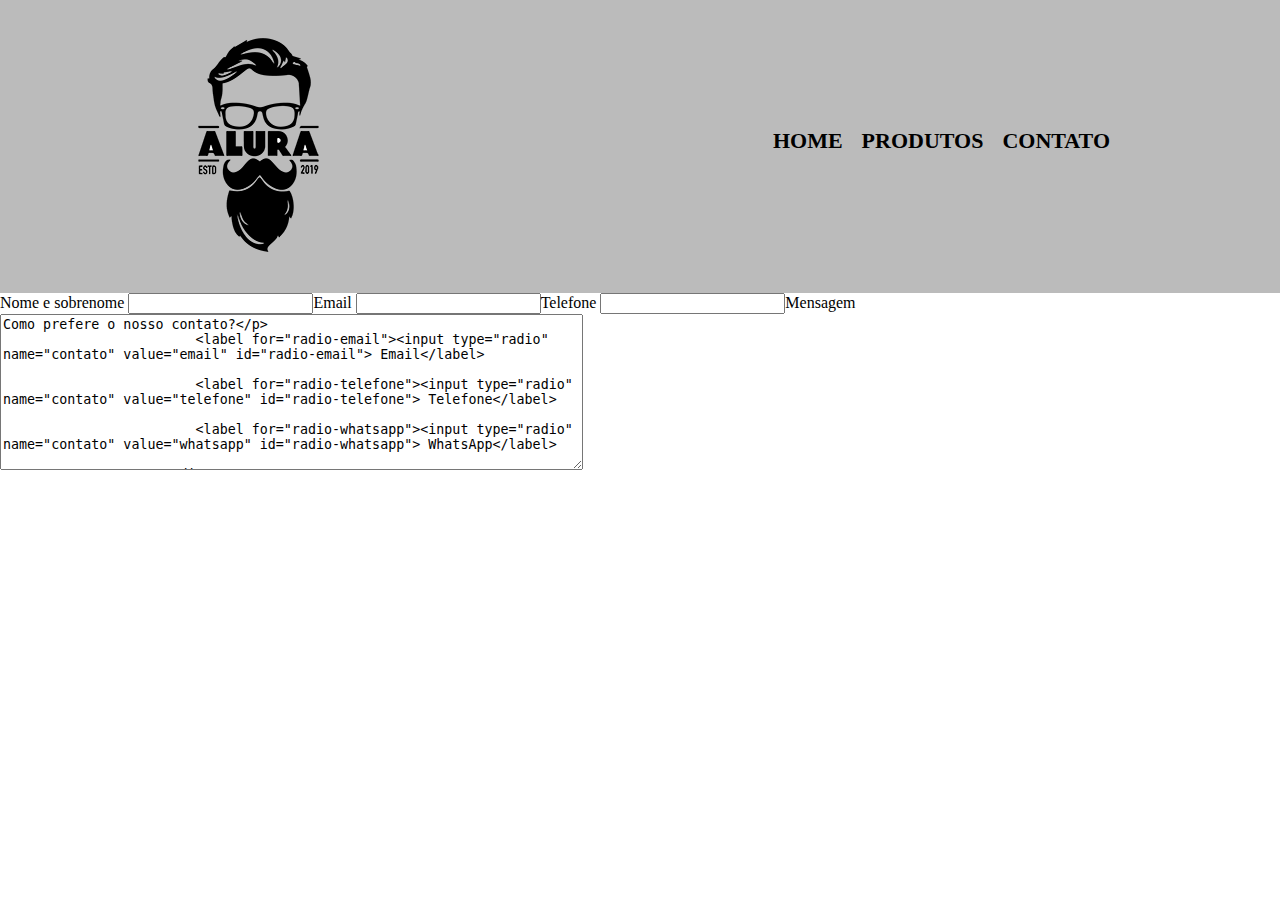
==== contato.html @ 595d39f5 "Update contato.html" ====
<!DOCTYPE html>
<html>
    <head>
        <meta charset="UTF-8">
	<title>Produtos - Barbearia Alura</title>

        <link rel="stylesheet" href="reset.css">
	<link rel="stylesheet" href="produtos.css">
    </head>
    <body>
	<header>
            <div class="caixa">
		<h1><img src="logo.png"></h1>

	        <nav>
		    <ul>
		        <li><a href="index.html">Home</a></li>
			    <li><a href="produtos.html">Produtos</a></li>
			    <li><a href="contato.html">Contato</a></li>
			</ul>
		    </nav>
	        </div>
	    </header>
                
            <main>
                <form>
                    <label for="nomesobrenome">Nome e sobrenome</label>
                    <input type="text" id="nomesobrenome" class="input-padrao>

                    <label for="email">Email</label>
                    <input type="text" id="email" class="input-padrao>

                    <label for="telefone">Telefone</label>
                    <input type="text" id="telefone" class="input-padrao>
		    
		    <label for="mensagem">Mensagem</label>
		    <textarea cols="70" rows="10" id="mensagem" class="input-padrao></textarea>
			
		    <div>
		        <p class="teste" id="teste">Como prefere o nosso contato?</p>
		        <label for="radio-email"><input type="radio" name="contato" value="email" id="radio-email"> Email</label>
		       
		        <label for="radio-telefone"><input type="radio" name="contato" value="telefone" id="radio-telefone"> Telefone</label>
		        
		        <label for="radio-whatsapp"><input type="radio" name="contato" value="whatsapp" id="radio-whatsapp"> WhatsApp</label>
		        
		    </div>
		    
		    <div>
		        <p>Qual horário prefere ser atendido?</p>
		        <select>
			    <option>Manhã</option>
			    <option>Tarde</option>
			    <option>Noite</option>
		        </select>
		   </div> 
			
		   <label class="checkbox"><input type="checkbox">Gostaria de receber nossas novidades por email?</label>
                     
		   <input type="submit" value="Enviar formulário">
               </form>
           </main>
		
           <footer>    
               <img src="logo-branco.png
	       <p class="copyright">&copy; Copyright Barbearia Alura - 2019</p>
	   </footer>
       </body>
   </html>
---- produtos.css ----
header {
	background: #BBBBBB;
	padding: 20px 0;
}

.caixa {
	position: relative;
	width: 940px;
	margin: 0 auto;
}

nav {
	position: absolute;
	top: 110px;
	right: 0;
}

nav li {
	display: inline;
	margin: 0 0 0 15px;
}

nav a {
	text-transform: uppercase;
	color: #000000;
	font-weight: bold;
	font-size: 22px;
	text-decoration: none;
}

nav a:hover {
	color: #C78C19;
	text-decoration: underline;
}

.produtos {
	width: 940px;
	margin: 0 auto;
	padding: 50px 0;
}

.produtos li {
	display: inline-block;
	text-align: center;
	width: 30%;
	vertical-align: top;
	margin: 0 1.5%;
	padding: 30px 20px;
	box-sizing: border-box;
	border: 2px solid #000000;
	border-radius: 10px;
}

.produtos li:hover {
	border-color: #C78C19;
}

.produtos li:active {
	border-color: #088C19;	
}

.produtos li:hover h2 {
	font-size: 34px;
}

.produtos h2 {
	font-size: 30px;
	font-weight: bold;
}

.produto-descricao {
	font-size: 18px;
}

.produto-preco {
	font-size: 22px;
	font-weight: bold;
	margin-top: 10px;
}

footer {
	text-align: center;
	background: url("bg.jpg");
	padding: 40px 0;
}

.copyright {
	color: #FFFFFF;
	font-size: 13px;
	margin: 20px 0 0;
}
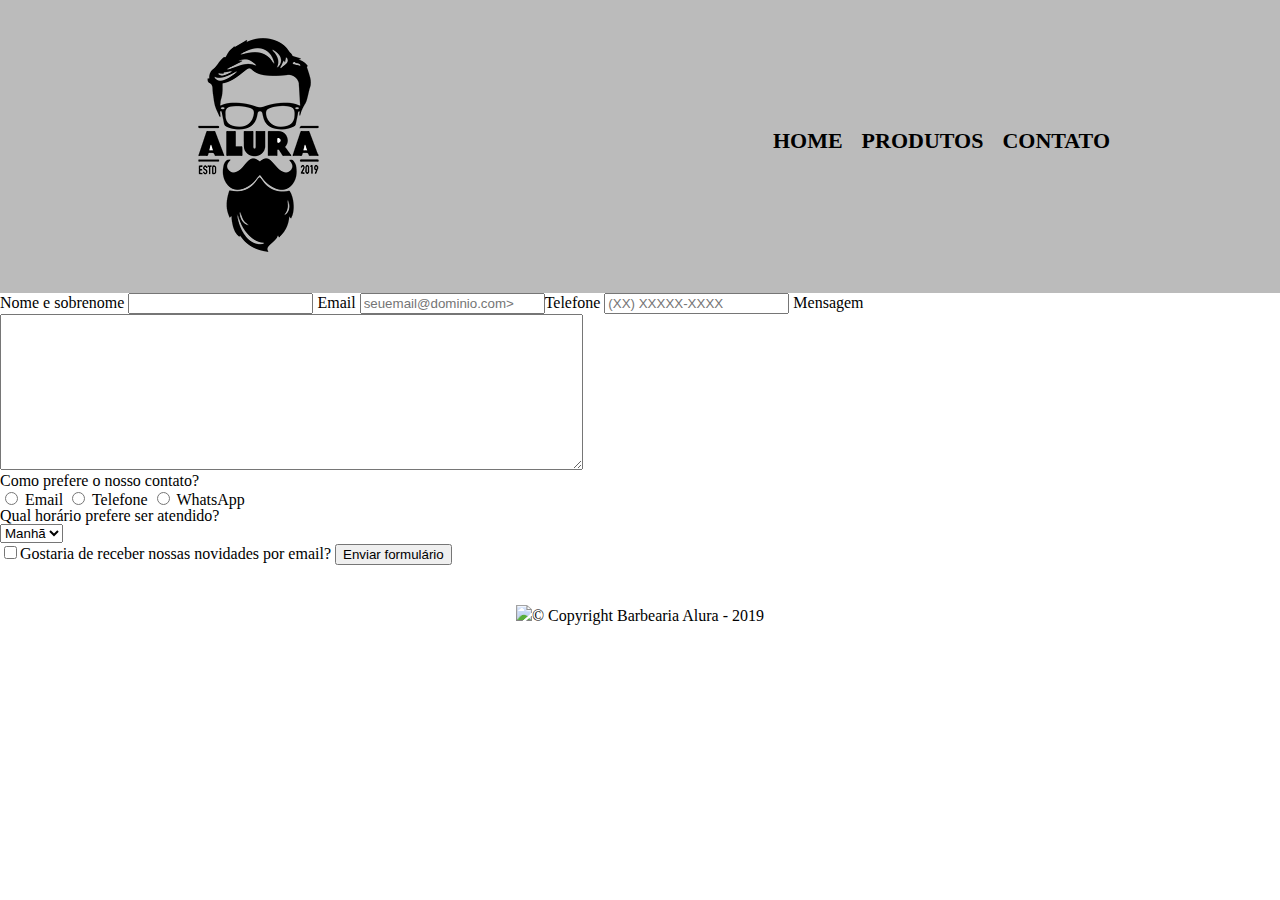
==== commit 04ed8c16: "Update contato.html" ====
--- a/contato.html
+++ b/contato.html
@@ -25,16 +25,16 @@
             <main>
                 <form>
                     <label for="nomesobrenome">Nome e sobrenome</label>
-                    <input type="text" id="nomesobrenome" class="input-padrao>
+                    <input type="text" id="nomesobrenome" class="input-padrao" required>
 
                     <label for="email">Email</label>
-                    <input type="text" id="email" class="input-padrao>
+                    <input type="email" id="email" class="input-padrao" required placeholder="seuemail@dominio.com>
 
                     <label for="telefone">Telefone</label>
-                    <input type="text" id="telefone" class="input-padrao>
+                    <input type="tel" id="telefone" class="input-padrao" required placeholder="(XX) XXXXX-XXXX">
 		    
 		    <label for="mensagem">Mensagem</label>
-		    <textarea cols="70" rows="10" id="mensagem" class="input-padrao></textarea>
+		    <textarea cols="70" rows="10" id="mensagem" class="input-padrao" required></textarea>
 			
 		    <div>
 		        <p class="teste" id="teste">Como prefere o nosso contato?</p>
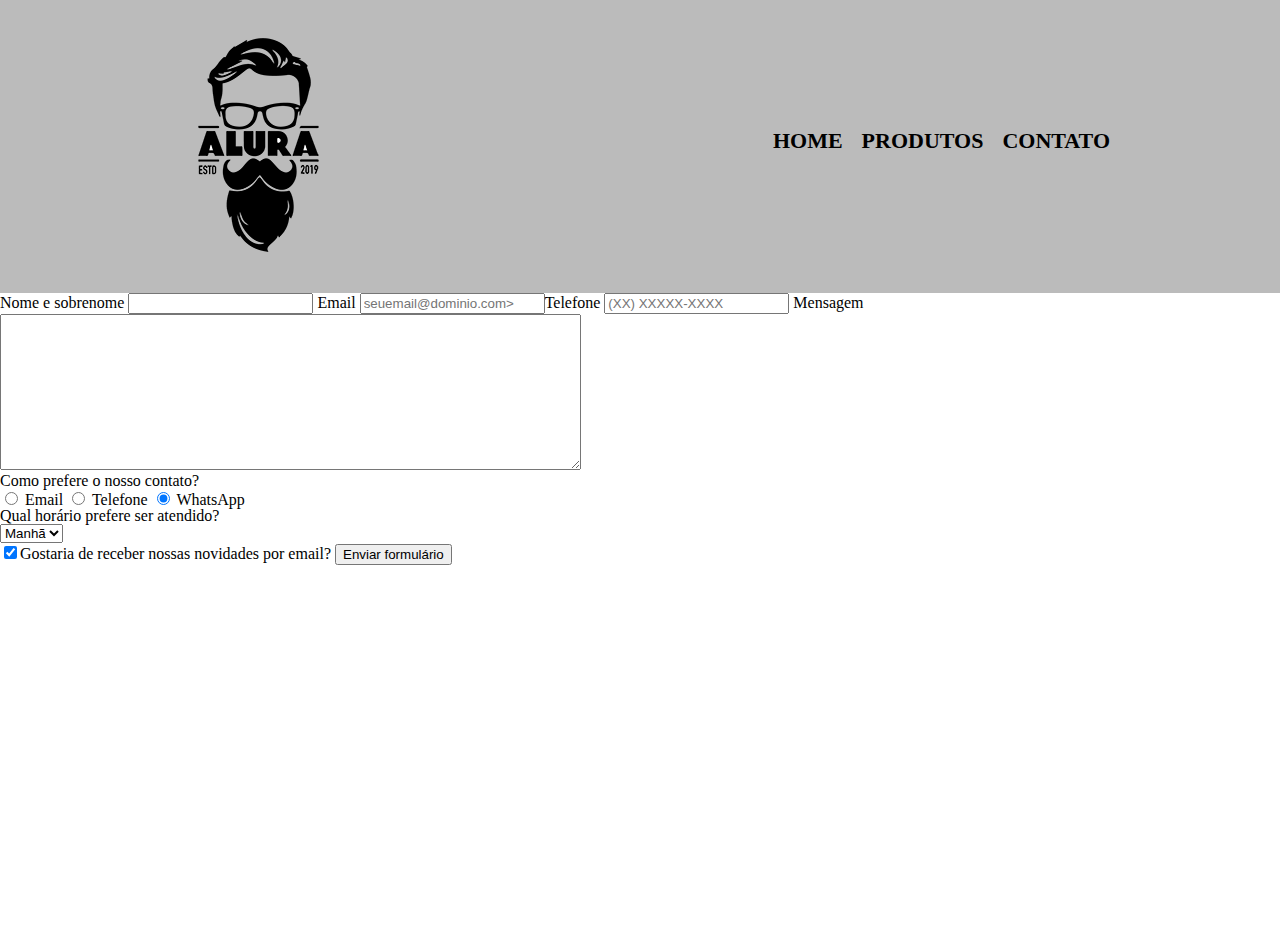
==== commit 306a9660: "Update contato.html" ====
--- a/contato.html
+++ b/contato.html
@@ -10,7 +10,7 @@
     <body>
 	<header>
             <div class="caixa">
-		<h1><img src="logo.png"></h1>
+		<h1><img src="logo.png" alt="Logo da Barbearia Alura"></h1>
 
 	        <nav>
 		    <ul>
@@ -36,33 +36,33 @@
 		    <label for="mensagem">Mensagem</label>
 		    <textarea cols="70" rows="10" id="mensagem" class="input-padrao" required></textarea>
 			
-		    <div>
-		        <p class="teste" id="teste">Como prefere o nosso contato?</p>
+		    <fieldset>
+		        <legend>Como prefere o nosso contato?</legend>
 		        <label for="radio-email"><input type="radio" name="contato" value="email" id="radio-email"> Email</label>
 		       
 		        <label for="radio-telefone"><input type="radio" name="contato" value="telefone" id="radio-telefone"> Telefone</label>
 		        
-		        <label for="radio-whatsapp"><input type="radio" name="contato" value="whatsapp" id="radio-whatsapp"> WhatsApp</label>
+		        <label for="radio-whatsapp"><input type="radio" name="contato" value="whatsapp" id="radio-whatsapp" checked> WhatsApp</label>
 		        
-		    </div>
+		    </fieldset>
 		    
-		    <div>
-		        <p>Qual horário prefere ser atendido?</p>
+		    <fieldset>
+		        <legend>Qual horário prefere ser atendido?</legend>
 		        <select>
 			    <option>Manhã</option>
 			    <option>Tarde</option>
 			    <option>Noite</option>
 		        </select>
-		   </div> 
+		   </fieldset> 
 			
-		   <label class="checkbox"><input type="checkbox">Gostaria de receber nossas novidades por email?</label>
+		   <label class="checkbox"><input type="checkbox" checked>Gostaria de receber nossas novidades por email?</label>
                      
-		   <input type="submit" value="Enviar formulário">
+		   <input type="submit" value="Enviar formulário" class="enviar">
                </form>
            </main>
 		
            <footer>    
-               <img src="logo-branco.png
+               <img src="logo-branco.png" alt="Logo da Barbearia Alura">
 	       <p class="copyright">&copy; Copyright Barbearia Alura - 2019</p>
 	   </footer>
        </body>
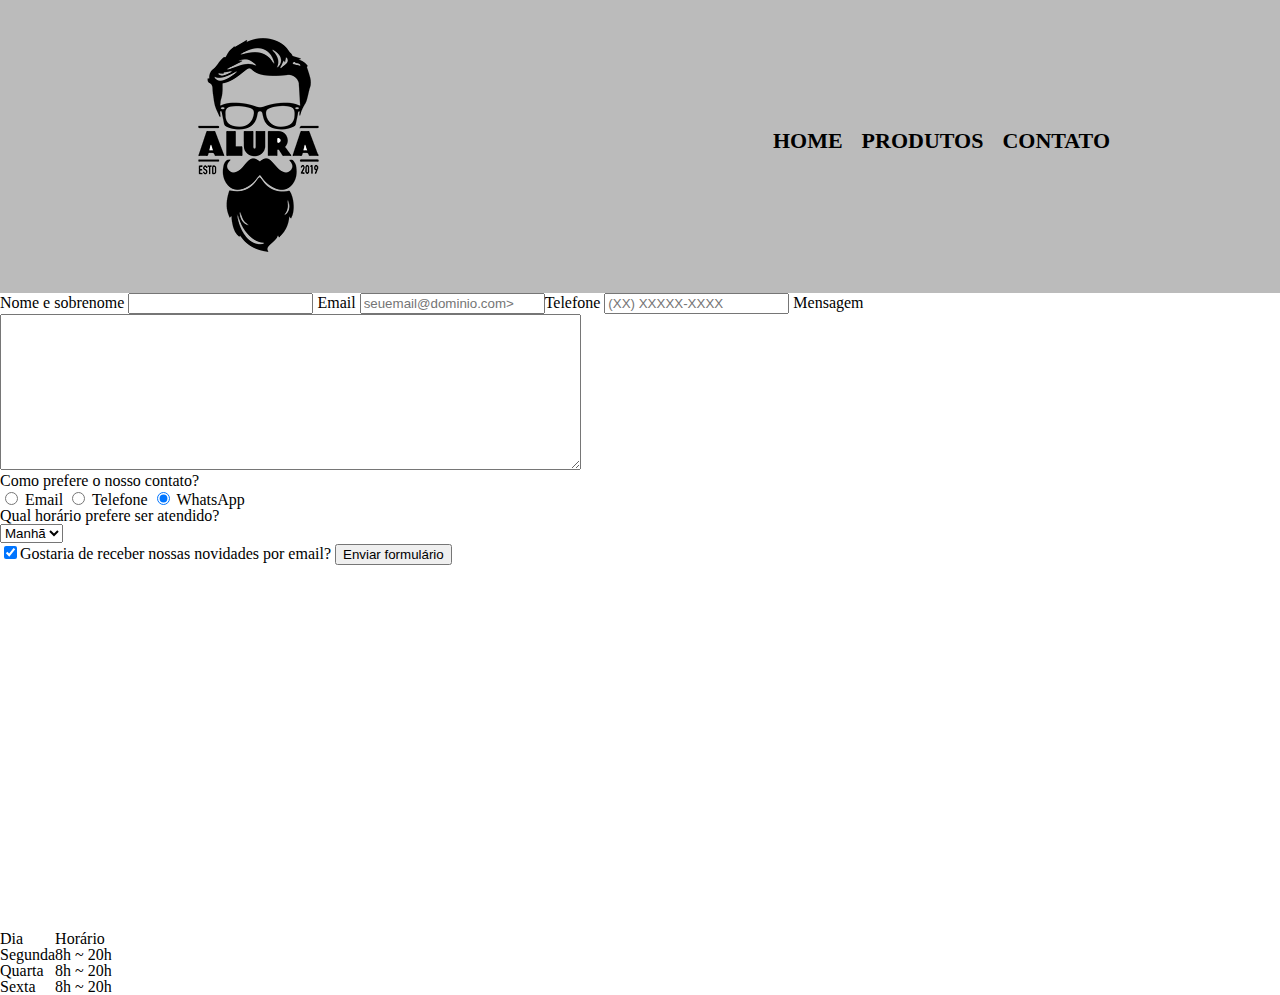
==== commit 3104f905: "Update contato.html" ====
--- a/contato.html
+++ b/contato.html
@@ -58,13 +58,30 @@
 		   <label class="checkbox"><input type="checkbox" checked>Gostaria de receber nossas novidades por email?</label>
                      
 		   <input type="submit" value="Enviar formulário" class="enviar">
-               </form>
-           </main>
+	       </form>
+										
+	       <table>
+		   <tr>
+		       <td>Dia</td>
+		       <td>Horário</td>
+		   </tr>
+		   <tr>
+		       <td>Segunda</td>
+		       <td>8h ~ 20h</td>
+		   </tr>
+		   <tr>
+		       <td>Quarta</td>
+		       <td>8h ~ 20h</td>
+		  </tr>
+		  <tr>
+		       <td>Sexta</td>
+		       <td>8h ~ 20h</td>
+	  </main>
 		
-           <footer>    
-               <img src="logo-branco.png" alt="Logo da Barbearia Alura">
-	       <p class="copyright">&copy; Copyright Barbearia Alura - 2019</p>
-	   </footer>
-       </body>
-   </html>
+         <footer>    
+             <img src="logo-branco.png" alt="Logo da Barbearia Alura">
+	     <p class="copyright">&copy; Copyright Barbearia Alura - 2019</p>
+	 </footer>
+     </body>
+ </html>
   
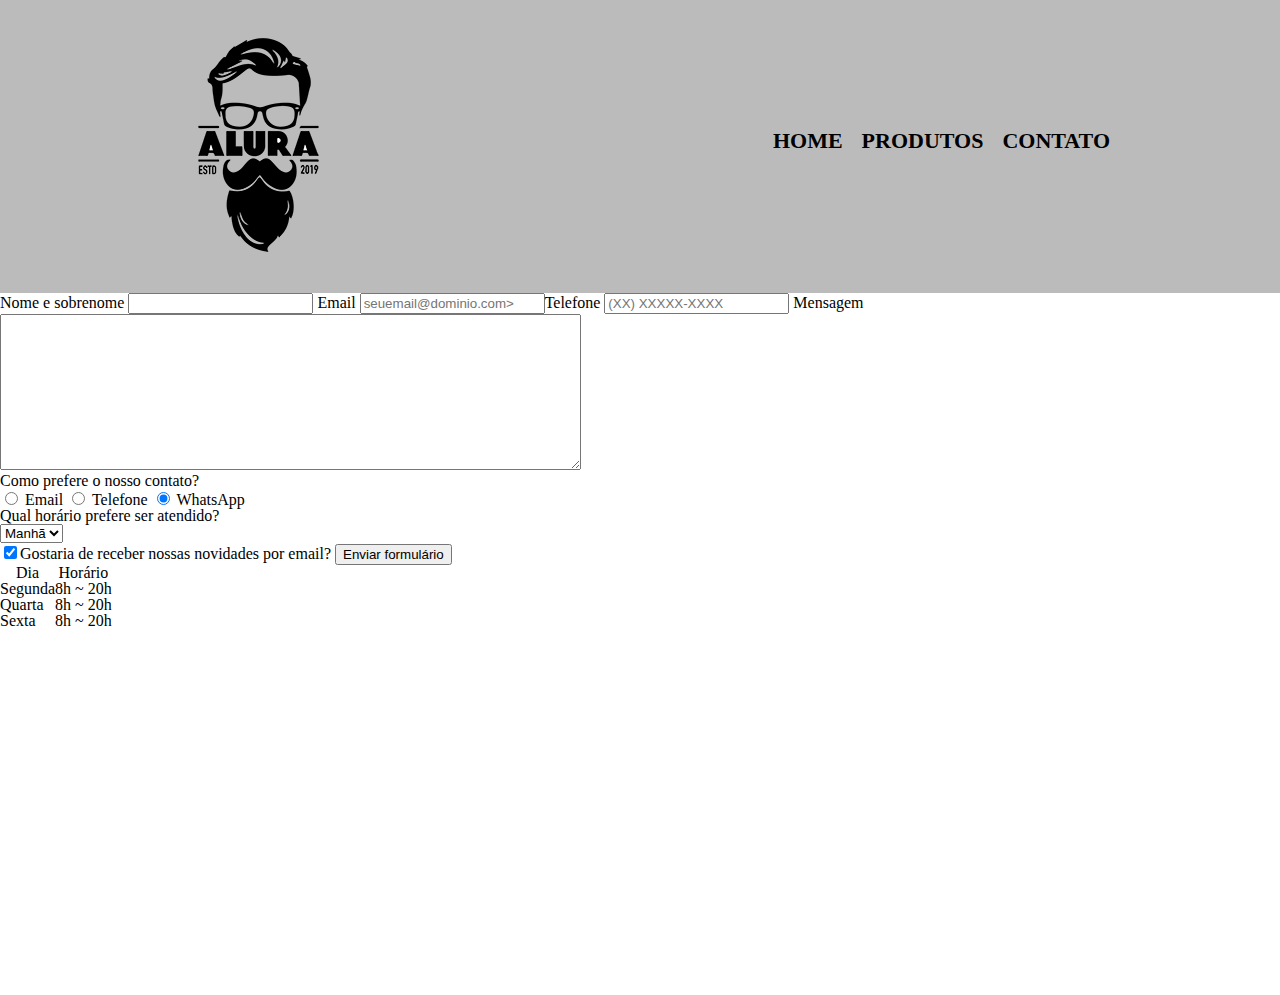
==== commit 44c724a5: "Update contato.html" ====
--- a/contato.html
+++ b/contato.html
@@ -61,27 +61,33 @@
 	       </form>
 										
 	       <table>
-		   <tr>
-		       <td>Dia</td>
-		       <td>Horário</td>
-		   </tr>
-		   <tr>
-		       <td>Segunda</td>
-		       <td>8h ~ 20h</td>
-		   </tr>
-		   <tr>
-		       <td>Quarta</td>
-		       <td>8h ~ 20h</td>
-		  </tr>
-		  <tr>
-		       <td>Sexta</td>
-		       <td>8h ~ 20h</td>
+		   <thead>
+		       <tr>
+		           <th>Dia</th>
+		           <th>Horário</th>
+		       </tr>
+		   </thead>
+		   <tbody>
+		       <tr>
+		           <td>Segunda</td>
+		           <td>8h ~ 20h</td>
+		       </tr>
+		       <tr>
+		           <td>Quarta</td>
+		           <td>8h ~ 20h</td>
+		       </tr>
+		       <tr>
+		           <td>Sexta</td>
+		           <td>8h ~ 20h</td>
+		       </tr>
+	          </tbody>
+	      </table>
 	  </main>
 		
-         <footer>    
-             <img src="logo-branco.png" alt="Logo da Barbearia Alura">
-	     <p class="copyright">&copy; Copyright Barbearia Alura - 2019</p>
-	 </footer>
-     </body>
- </html>
+          <footer>    
+              <img src="logo-branco.png" alt="Logo da Barbearia Alura">
+	      <p class="copyright">&copy; Copyright Barbearia Alura - 2019</p>
+	  </footer>
+      </body>
+  </html>
   
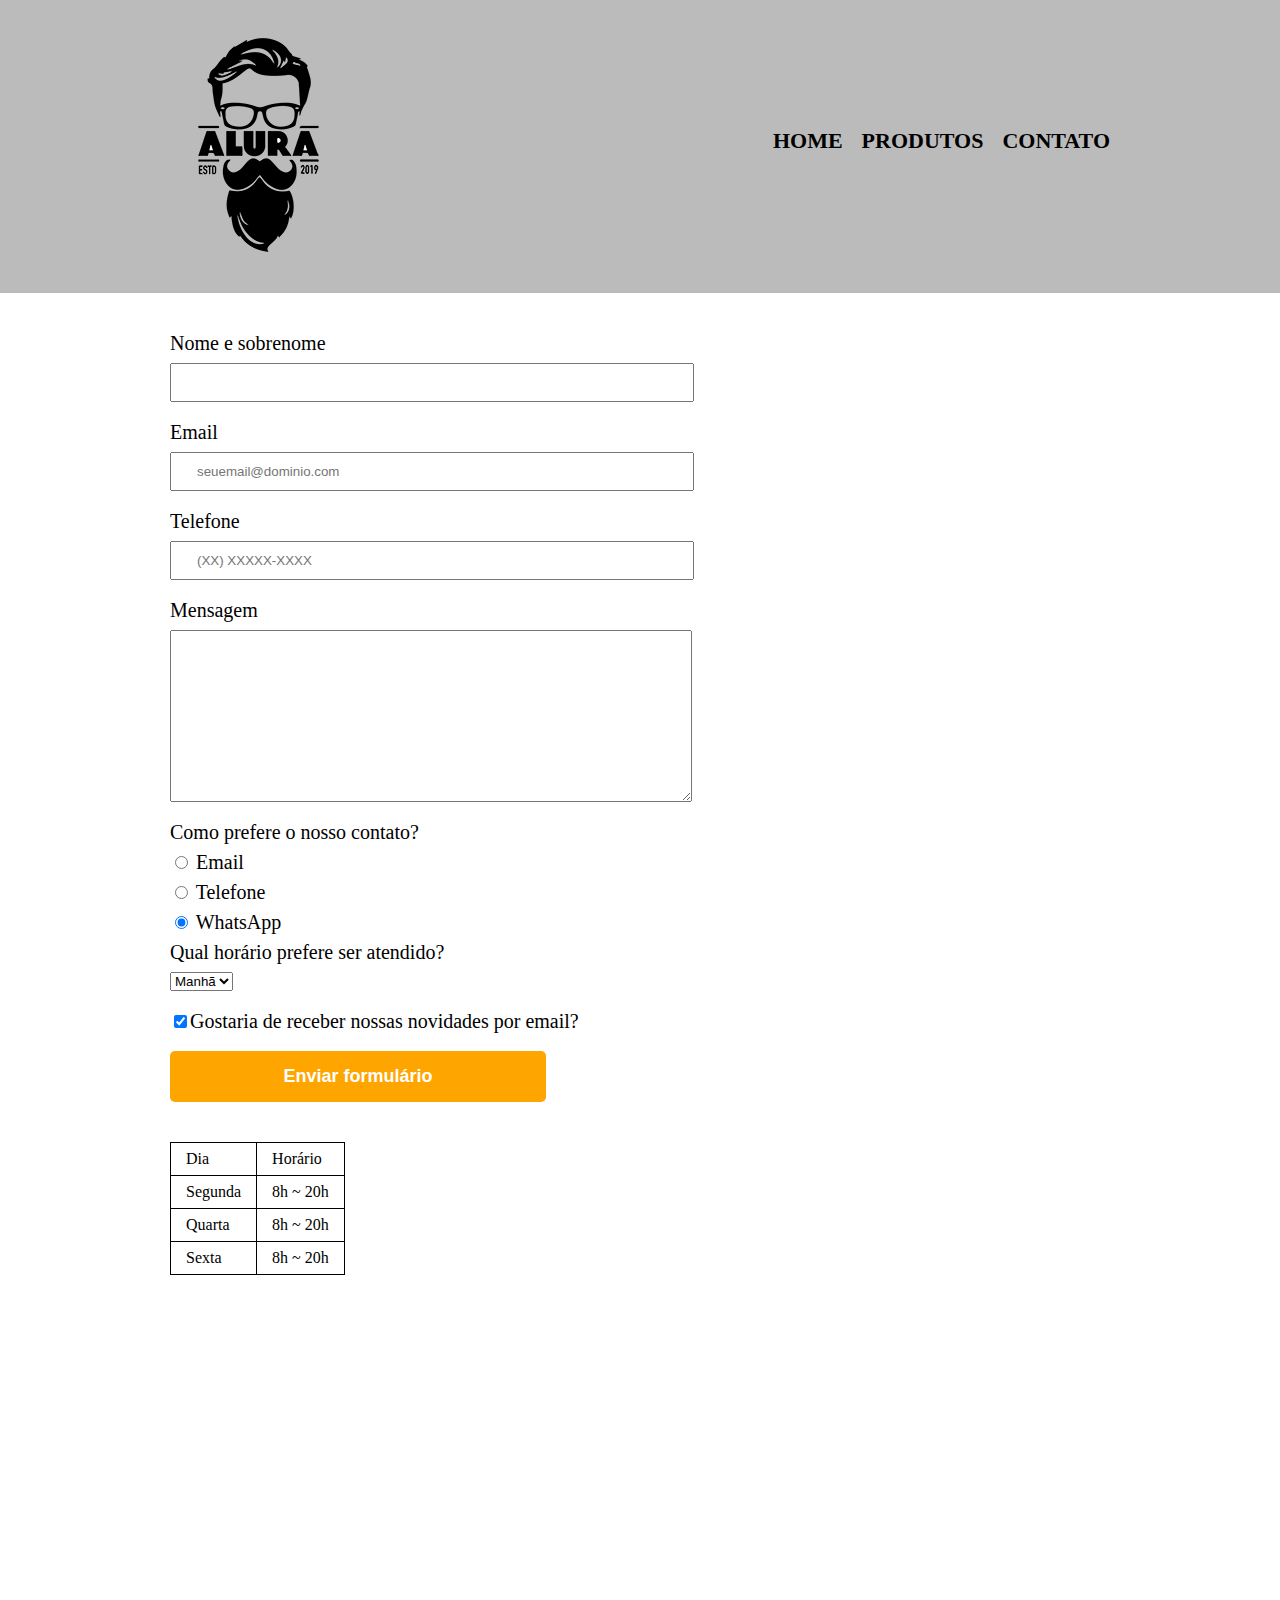
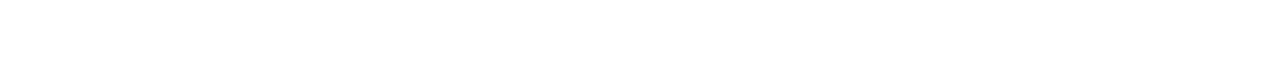
==== commit 91816b08: "Update contato.html" ====
--- a/contato.html
+++ b/contato.html
@@ -1,93 +1,88 @@
 <!DOCTYPE html>
 <html>
-    <head>
-        <meta charset="UTF-8">
-	<title>Produtos - Barbearia Alura</title>
+	<head>
+		<meta charset="UTF-8">
+		<title>Contato - Barbearia Alura</title>
 
-        <link rel="stylesheet" href="reset.css">
-	<link rel="stylesheet" href="produtos.css">
-    </head>
-    <body>
-	<header>
-            <div class="caixa">
-		<h1><img src="logo.png" alt="Logo da Barbearia Alura"></h1>
+		<link rel="stylesheet" href="reset.css">
+		<link rel="stylesheet" href="style.css">
+	</head>
+	<body>
+		<header>
+			<div class="caixa">
+				<h1><img src="logo.png" alt="Logo da Barbearia Alura"></h1>
 
-	        <nav>
-		    <ul>
-		        <li><a href="index.html">Home</a></li>
-			    <li><a href="produtos.html">Produtos</a></li>
-			    <li><a href="contato.html">Contato</a></li>
-			</ul>
-		    </nav>
-	        </div>
-	    </header>
-                
-            <main>
-                <form>
-                    <label for="nomesobrenome">Nome e sobrenome</label>
-                    <input type="text" id="nomesobrenome" class="input-padrao" required>
+				<nav>
+					<ul>
+						<li><a href="index.html">Home</a></li>
+						<li><a href="produtos.html">Produtos</a></li>
+						<li><a href="contato.html">Contato</a></li>
+					</ul>
+				</nav>
+			</div>
+		</header>
 
-                    <label for="email">Email</label>
-                    <input type="email" id="email" class="input-padrao" required placeholder="seuemail@dominio.com>
+		<main>
+			<form>
+				<label for="nomesobrenome">Nome e sobrenome</label>
+				<input type="text" id="nomesobrenome" class="input-padrao" required>
 
-                    <label for="telefone">Telefone</label>
-                    <input type="tel" id="telefone" class="input-padrao" required placeholder="(XX) XXXXX-XXXX">
-		    
-		    <label for="mensagem">Mensagem</label>
-		    <textarea cols="70" rows="10" id="mensagem" class="input-padrao" required></textarea>
-			
-		    <fieldset>
-		        <legend>Como prefere o nosso contato?</legend>
-		        <label for="radio-email"><input type="radio" name="contato" value="email" id="radio-email"> Email</label>
-		       
-		        <label for="radio-telefone"><input type="radio" name="contato" value="telefone" id="radio-telefone"> Telefone</label>
-		        
-		        <label for="radio-whatsapp"><input type="radio" name="contato" value="whatsapp" id="radio-whatsapp" checked> WhatsApp</label>
-		        
-		    </fieldset>
-		    
-		    <fieldset>
-		        <legend>Qual horário prefere ser atendido?</legend>
-		        <select>
-			    <option>Manhã</option>
-			    <option>Tarde</option>
-			    <option>Noite</option>
-		        </select>
-		   </fieldset> 
-			
-		   <label class="checkbox"><input type="checkbox" checked>Gostaria de receber nossas novidades por email?</label>
-                     
-		   <input type="submit" value="Enviar formulário" class="enviar">
-	       </form>
-										
-	       <table>
-		   <thead>
-		       <tr>
-		           <th>Dia</th>
-		           <th>Horário</th>
-		       </tr>
-		   </thead>
-		   <tbody>
-		       <tr>
-		           <td>Segunda</td>
-		           <td>8h ~ 20h</td>
-		       </tr>
-		       <tr>
-		           <td>Quarta</td>
-		           <td>8h ~ 20h</td>
-		       </tr>
-		       <tr>
-		           <td>Sexta</td>
-		           <td>8h ~ 20h</td>
-		       </tr>
-	          </tbody>
-	      </table>
-	  </main>
-		
-          <footer>    
-              <img src="logo-branco.png" alt="Logo da Barbearia Alura">
-	      <p class="copyright">&copy; Copyright Barbearia Alura - 2019</p>
-	  </footer>
-      </body>
-  </html>
+				<label for="email">Email</label>
+				<input type="email" id="email" class="input-padrao" required placeholder="seuemail@dominio.com">
+
+				<label for="telefone">Telefone</label>
+				<input type="tel" id="telefone" class="input-padrao" required placeholder="(XX) XXXXX-XXXX">
+
+				<label for="mensagem">Mensagem</label>
+				<textarea cols="70" rows="10" id="mensagem" class="input-padrao" required></textarea>
+
+				<fieldset>
+					<legend>Como prefere o nosso contato?</legend>
+					<label for="radio-email"><input type="radio" name="contato" value="email" id="radio-email"> Email</label>
+					
+					<label for="radio-telefone"><input type="radio" name="contato" value="telefone" id="radio-telefone"> Telefone</label>
+					
+					<label for="radio-whatsapp"><input type="radio" name="contato" value="whatsapp" id="radio-whatsapp" checked> WhatsApp</label>
+				</fieldset>
+
+				<fieldset>
+					<legend>Qual horário prefere ser atendido?</legend>
+					<select>
+						<option>Manhã</option>
+						<option>Tarde</option>
+						<option>Noite</option>
+					</select>
+				</fieldset>
+
+				<label class="checkbox"><input type="checkbox" checked>Gostaria de receber nossas novidades por email?</label>
+
+				<input type="submit" value="Enviar formulário" class="enviar">
+			</form>
+
+			<table>
+				<tr>
+					<td>Dia</td>
+					<td>Horário</td>
+				</tr>
+				<tr>
+					<td>Segunda</td>
+					<td>8h ~ 20h</td>
+				</tr>
+				<tr>
+					<td>Quarta</td>
+					<td>8h ~ 20h</td>
+				</tr>
+				<tr>
+					<td>Sexta</td>
+					<td>8h ~ 20h</td>
+				</tr>
+			</table>
+		</main>
+
+		<footer>
+			<img src="logo-branco.png" alt="Logo da Barbearia Alura">
+			<p class="copyright">&copy; Copyright Barbearia Alura - 2019</p>
+		</footer>
+	</body>
+</html>
   
--- a/style.css
+++ b/style.css
@@ -0,0 +1,150 @@
+header {
+	background: #BBBBBB;
+	padding: 20px 0;
+}
+
+.caixa {
+	position: relative;
+	width: 940px;
+	margin: 0 auto;
+}
+
+nav {
+	position: absolute;
+	top: 110px;
+	right: 0;
+}
+
+nav li {
+	display: inline;
+	margin: 0 0 0 15px;
+}
+
+nav a {
+	text-transform: uppercase;
+	color: #000000;
+	font-weight: bold;
+	font-size: 22px;
+	text-decoration: none;
+}
+
+nav a:hover {
+	color: #C78C19;
+	text-decoration: underline;
+}
+
+.produtos {
+	width: 940px;
+	margin: 0 auto;
+	padding: 50px 0;
+}
+
+.produtos li {
+	display: inline-block;
+	text-align: center;
+	width: 30%;
+	vertical-align: top;
+	margin: 0 1.5%;
+	padding: 30px 20px;
+	box-sizing: border-box;
+	border: 2px solid #000000;
+	border-radius: 10px;
+}
+
+.produtos li:hover {
+	border-color: #C78C19;
+}
+
+.produtos li:active {
+	border-color: #088C19;	
+}
+
+.produtos li:hover h2 {
+	font-size: 34px;
+}
+
+.produtos h2 {
+	font-size: 30px;
+	font-weight: bold;
+}
+
+.produto-descricao {
+	font-size: 18px;
+}
+
+.produto-preco {
+	font-size: 22px;
+	font-weight: bold;
+	margin-top: 10px;
+}
+
+footer {
+	text-align: center;
+	background: url("bg.jpg");
+	padding: 40px 0;
+}
+
+.copyright {
+	color: #FFFFFF;
+	font-size: 13px;
+	margin: 20px 0 0;
+}
+
+main {
+	width: 940px;
+	margin: 0 auto;
+}
+
+form {
+	margin: 40px 0;
+}
+
+form label, form legend {
+	display:block;
+	font-size: 20px;
+	margin: 0 0 10px;
+}
+
+.input-padrao {
+	display: block;
+	margin: 0 0 20px;
+	padding: 10px 25px;
+	width: 50%;
+}
+
+.checkbox {
+	margin: 20px 0;
+}
+
+.enviar {
+	width:40%;
+	padding: 15px 0;
+	background: orange;
+	color: white;
+	font-weight: bold;
+	font-size: 18px;
+	border: none;
+	border-radius: 5px;
+	transition: 1s all;
+	cursor: pointer;
+}
+
+.enviar:hover {
+	background: darkorange;
+	transform: scale(1.2);
+}
+
+table {
+	margin: 20px 0 40px;
+}
+
+thead {
+	background: #555555;
+	color: white;
+	font-weight: bold;
+}
+
+td, th {
+	border: 1px solid #000000;
+	padding: 8px 15px;
+}
